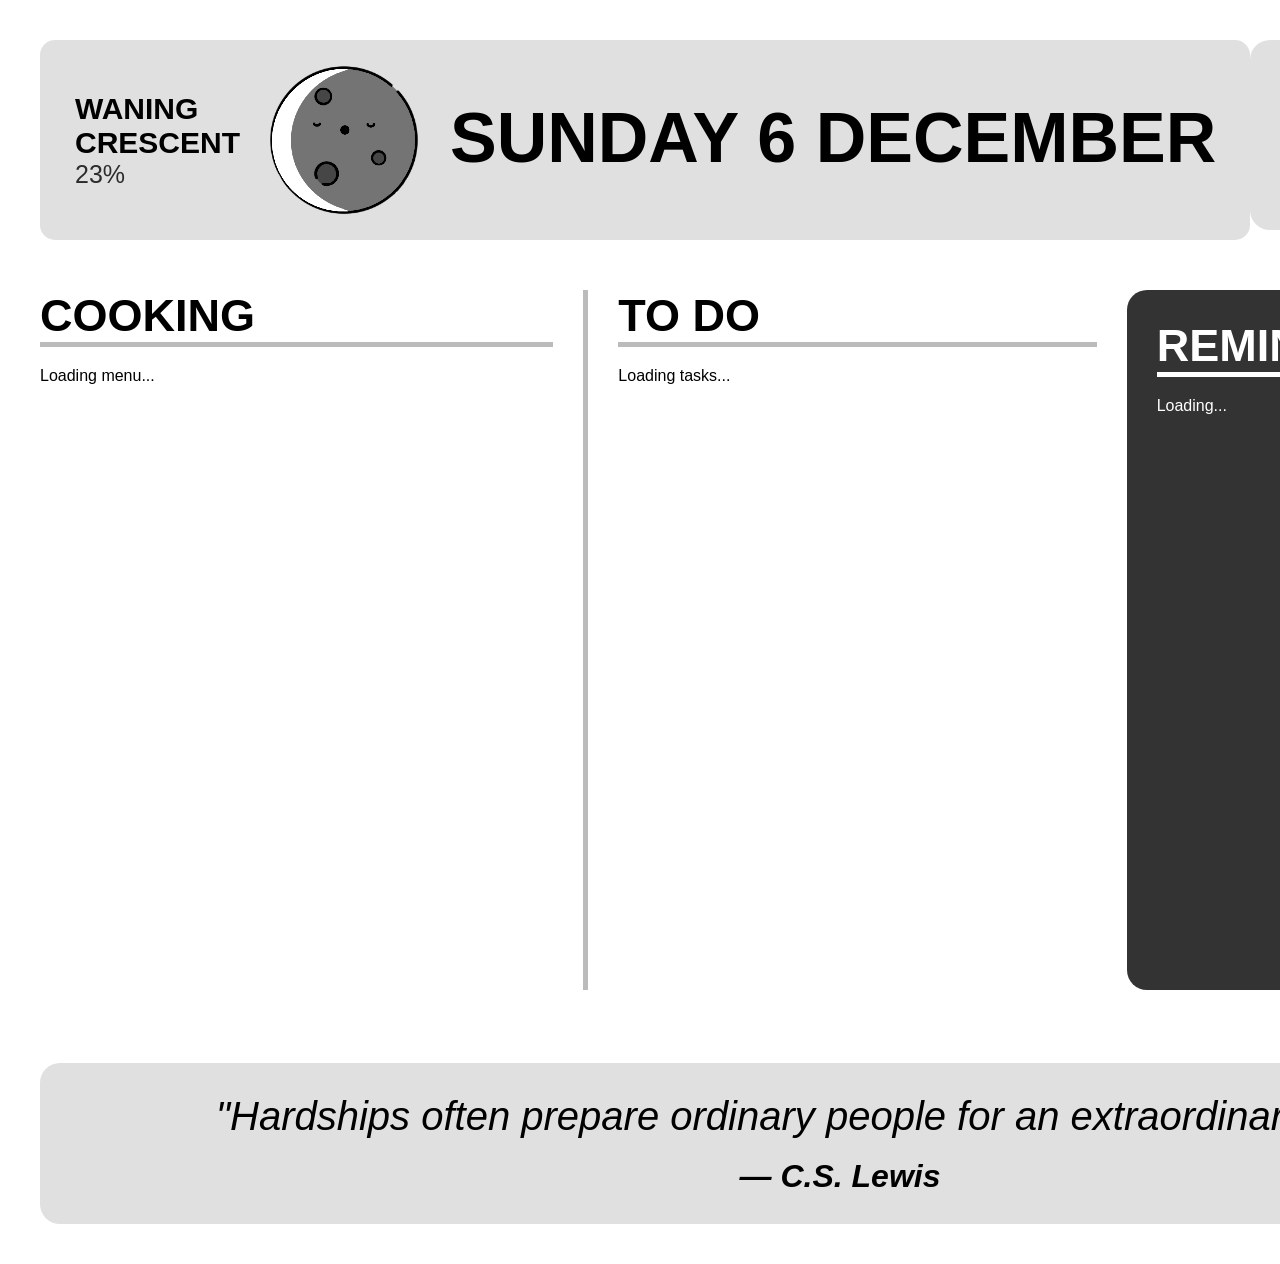
==== index.html @ 8ab83f47 "Reorder date and moon phase elements in HTML" ====
<!DOCTYPE html>
<html lang="en">
<head>
    <meta charset="UTF-8">
    <title>Fridge Dash</title>
    <link rel="stylesheet" href="style.css">
</head>
<body>

    <div id="header-container">
        <div id="info-box-left" class="grey-box">
            <div id="moon-phase"></div>
            <div class="text-column">
                <div id="date">Loading date...</div>  
                </div>
        </div>

        <div id="weather-box">
            <img id="weather-icon" src="" alt="">
            <div class="temp-container">
                <span id="temp-text">--°C</span>
                <div id="hi-lo-text">H: --° L: --°</div>
            </div>
        </div>
    </div>

    <div class="main-container">
        
        <div class="left-col">
            <div class="todo-section">
                <div class="todo-title">Cooking</div>
                <div id="todo-list-dinner">Loading menu...</div>
            </div>
        </div>

        <div class="middle-col">
            <div class="todo-section">
                <div class="todo-title">To Do</div>
                <div id="todo-list-tasks">Loading tasks...</div>
            </div>
        </div>
        
        <div class="right-col-3">
            <div class="sticky-note">
                <div class="todo-title" style="color: white; border-bottom-color: white;">Reminders</div>
                <div id="reminders-list">Loading...</div> 
            </div>
        </div>

    </div> 

    <div id="quote-box"></div>

    <script>
        // 1. DATE
document.getElementById('date').innerText = new Date().toLocaleDateString('en-GB', { 
    weekday: 'long', 
    day: 'numeric', 
    month: 'long' 
});

// 2. MOON PHASE
function getMoonPhase() {
    const now = new Date();
    const lp = 2551443; // Lunar period in seconds
    const new_moon = new Date(1970, 0, 7, 20, 35, 0);
    const phase = ((now.getTime() - new_moon.getTime()) / 1000) % lp;
    const age = Math.floor(phase / (24 * 3600)) + 1;
    const percent = Math.abs((phase / lp) * 2 - 1);
    const illumination = Math.round((1 - percent) * 100);

    let moonData = { name: "", icon: "", percent: illumination };

    if (age <= 1) moonData = { ...moonData, name: "New Moon", file: "newmoon.png" };
    else if (age <= 6) moonData = { ...moonData, name: "Waxing Crescent", file: "waxingcrescent.png" };
    else if (age <= 9) moonData = { ...moonData, name: "First Quarter", file: "firstquarter.png" };
    else if (age <= 14) moonData = { ...moonData, name: "Waxing Gibbous", file: "waxinggibbous.png" };
    else if (age <= 16) moonData = { ...moonData, name: "Full Moon", file: "fullmoon.png" };
    else if (age <= 21) moonData = { ...moonData, name: "Waning Gibbous", file: "waninggibbous.png" };
    else if (age <= 24) moonData = { ...moonData, name: "Last Quarter", file: "lastquarter.png" };
    else if (age <= 28) moonData = { ...moonData, name: "Waning Crescent", file: "waningcrescent.png" };
    else moonData = { ...moonData, name: "New Moon", file: "moon-new.png" };

    return moonData;
}

const moon = getMoonPhase();
document.getElementById('moon-phase').innerHTML = `
    <img src="icons/${moon.file}" style="width:150px; height:150px; filter: grayscale(100%) contrast(2);"> 
    <div class="moon-details">
        <div class="moon-name">${moon.name}</div>
        <div class="moon-percent">${moon.percent}%</div>
    </div>
`;

// 3. WEATHER
const WEATHER_KEY = "7b1b3a901f5152f5665f24f1385fb45f";
const CITY = "Ballyforan"; 

fetch(`https://api.openweathermap.org/data/2.5/weather?q=${CITY}&appid=${WEATHER_KEY}&units=metric`)
    .then(res => res.json())
    .then(data => {
        const temp = Math.round(data.main.temp);
        const feelsLike = Math.round(data.main.feels_like);
        const windKmH = Math.round(data.wind.speed * 3.6);
        const iconCode = data.weather[0].icon;

        const iconMap = {
            "04d": "03d", "03n": "02n", "04n": "02n", "09n": "09d",
            "10d": "09d", "10n": "09d", "11n": "11d", "13n": "13d", "50n": "50d"
        };

        const finalIcon = iconMap[iconCode] || iconCode;

        document.getElementById('temp-text').innerText = `${temp}°C`;
        document.getElementById('hi-lo-text').innerHTML = `<b>Feels:</b> ${feelsLike}°<br><b>Wind:</b> ${windKmH} km/h`;
        document.getElementById('weather-icon').src = `icons/${finalIcon}.png`;
    })
    .catch(() => {
        document.getElementById('temp-text').innerText = "N/A";
    });

// 4. GOOGLE SHEETS LISTS
const SHEET_URL = 'https://docs.google.com/spreadsheets/d/e/2PACX-1vS-LRwu3aSW2J2pq4AnpUAjySLn6EkEVmGK_tOw16uyotwu49164_bT2-xANsMr8w9aLHAdfM8erHUJ/pub?gid=0&single=true&output=csv';

async function updateDashboardTasks() {
    try {
        const response = await fetch(SHEET_URL);
        const data = await response.text();
        const rows = data.split('\n').slice(1);

        let cookingHtml = "";
        let todayHtml = "";
        let remindersHtml = ""; // 1. Create the variable

        rows.forEach(row => {
            const cols = row.split(',');
            if (cols[0] && cols[0].trim()) {
                cookingHtml += `<div class="task-item">○ ${cols[0].trim()}</div>`;
            }
            if (cols[1] && cols[1].trim()) {
                todayHtml += `<div class="task-item">○ ${cols[1].trim()}</div>`;
            }
            // 2. Pull Column C from your sheet for Reminders
            if (cols[2] && cols[2].trim()) {
                remindersHtml += `<div class="task-item">● ${cols[2].trim()}</div>`;
            }
        });

        document.getElementById('todo-list-dinner').innerHTML = cookingHtml || "○ Nothing planned";
        document.getElementById('todo-list-tasks').innerHTML = todayHtml || "○ No tasks";
        
        // 3. Update the new Reminders list
        const reminderBox = document.getElementById('reminders-list');
        if (reminderBox) {
            reminderBox.innerHTML = remindersHtml || "● None today";
        }
    } catch (e) {
        console.error("Sheet Error", e);
    }
}
updateDashboardTasks();

// 5. QUOTE BOX
const myQuotes = [
    { text: "The secret of getting ahead is getting started.", author: "Mark Twain" },
    { text: "It’s not whether you get knocked down, it’s whether you get up.", author: "Vince Lombardi" },
    { text: "The only way to do great work is to love what you do.", author: "Steve Jobs" },
    { text: "Don’t count the days, make the days count.", author: "Muhammad Ali" },
    { text: "Everything you’ve ever wanted is on the other side of fear.", author: "George Addair" },
    { text: "Success is not final, failure is not fatal: it is the courage to continue that counts.", author: "Winston Churchill" },
    { text: "Hardships often prepare ordinary people for an extraordinary destiny.", author: "C.S. Lewis" },
    { text: "Believe you can and you're halfway there.", author: "Theodore Roosevelt" },
    { text: "Your talent determines what you can do. Your motivation determines how much you are willing to do.", author: "Lou Holtz" },
    { text: "The only person you are destined to become is the person you decide to be.", author: "Ralph Waldo Emerson" },
    { text: "I find that the harder I work, the more luck I seem to have.", author: "Thomas Jefferson" },
    { text: "Opportunities don't happen. You create them.", author: "Chris Grosser" },
    { text: "Don't be afraid to give up the good to go for the great.", author: "John D. Rockefeller" },
    { text: "I never dreamed about success. I worked for it.", author: "Estée Lauder" },
    { text: "Great things are done by a series of small things brought together.", author: "Vincent Van Gogh" },
    { text: "The successful warrior is the average man, with laser-like focus.", author: "Bruce Lee" },
    { text: "Action is the foundational key to all success.", author: "Pablo Picasso" },
    { text: "Don’t let yesterday take up too much of today.", author: "Will Rogers" },
    { text: "The best time to plant a tree was 20 years ago. The second best time is now.", author: "Chinese Proverb" },
    { text: "Whether you think you can or you think you can’t, you’re right.", author: "Henry Ford" },
    { text: "Small deeds done are better than great deeds planned.", author: "Peter Marshall" },
    { text: "The road to success is always under construction.", author: "Lily Tomlin" },
    { text: "Consistency is more important than perfection.", author: "Unknown" },
    { text: "Don't stop when you're tired. Stop when you're done.", author: "David Goggins" },
    { text: "If you are going through hell, keep going.", author: "Winston Churchill" },
    { text: "Discipline is choosing between what you want now and what you want most.", author: "Abraham Lincoln" },
    { text: "Focus on being productive instead of busy.", author: "Tim Ferriss" },
    { text: "You don’t have to be great to start, but you have to start to be great.", author: "Zig Ziglar" },
    { text: "Everything is hard before it is easy.", author: "Goethe" },
    { text: "What we fear of doing most is usually what we most need to do.", author: "Ralph Waldo Emerson" },
    { text: "One day or day one. You decide.", author: "Unknown" },
    { text: "The future depends on what you do today.", author: "Mahatma Gandhi" },
    { text: "It always seems impossible until it's done.", author: "Nelson Mandela" },
    { text: "Success is the sum of small efforts, repeated day in and day out.", author: "Robert Collier" },
    { text: "Energy and persistence conquer all things.", author: "Benjamin Franklin" },
    { text: "The distance between insanity and genius is measured only by success.", author: "Bruce Feirstein" },
    { text: "Motivation is what gets you started. Habit is what keeps you going.", author: "Jim Ryun" },
    { text: "Fall seven times, stand up eight.", author: "Japanese Proverb" },
    { text: "Your time is limited, so don't waste it living someone else's life.", author: "Steve Jobs" },
    { text: "Start where you are. Use what you have. Do what you can.", author: "Arthur Ashe" },
    { text: "Don’t wait for opportunity. Create it.", author: "Unknown" },
    { text: "Dream big and dare to fail.", author: "Norman Vaughan" },
    { text: "Do one thing every day that scares you.", author: "Eleanor Roosevelt" },
    { text: "What you do speaks so loudly that I cannot hear what you say.", author: "Ralph Waldo Emerson" },
    { text: "Tough times never last, but tough people do.", author: "Robert Schuller" },
    { text: "The power of imagination makes us infinite.", author: "John Muir" },
    { text: "Efficiency is doing things right; effectiveness is doing the right things.", author: "Peter Drucker" },
    { text: "Quality is not an act, it is a habit.", author: "Aristotle" },
    { text: "Keep your face always toward the sunshine—and shadows will fall behind you.", author: "Walt Whitman" },
    { text: "You miss 100% of the shots you don’t take.", author: "Wayne Gretzky" }
];

const now = new Date();
const dateSeed = now.getFullYear() * 10000 + (now.getMonth() + 1) * 100 + now.getDate();
const dailyIndex = dateSeed % myQuotes.length;
const dailyQuote = myQuotes[dailyIndex];

document.getElementById('quote-box').innerHTML = `"${dailyQuote.text}" <span class="quote-author">— ${dailyQuote.author}</span>`;
    </script>

</body>
</html>
---- style.css ----
/* 1. MAIN PAGE LAYOUT */
:root {
    --header-line-length: 700px; 
}

body {
    position: relative;
    width: 1680px; 
    height: 1264px; 
    margin: 0; 
    padding: 40px; 
    font-family: "Helvetica", Arial, sans-serif; 
    background: white; 
    color: black;
    box-sizing: border-box;
    display: grid;
    
    /* 3 Columns across the body */
    grid-template-columns: 1fr 1fr 1fr; 
    grid-template-rows: auto auto 1fr;
    gap: 0; 
    overflow: hidden;
}

/* 2. THE HEADER (DATE BOX + WEATHER BOX) */
#header-container {
    grid-column: 1 / 4;
    width: 100%;
    display: flex;                
    justify-content: space-between; 
    align-items: flex-start;      
    margin-bottom: 50px;          
}

#info-box-left {
    background-color: #e0e0e0;
    padding: 25px 35px;           
    border-radius: 15px;
    display: flex;            /* Use flex to put icon and text side-by-side */
    flex-direction: row;
    align-items: center;      /* Vertically center the moon icon with the text block */
    gap: 30px;
    min-width: 750px;             
}

/* Force the Moon Icon to sit on the left */
#moon-phase img {
    order: 1;                 /* Position 1 (Left) */
    width: 150px !important;  /* Ensure it stays big */
    height: 150px !important;
    flex-shrink: 0;           /* Prevent the moon from being squished */
}

/* Force the entire text stack to the right */
.text-column {
    order: 2;                 /* Position 2 (Right) */
    display: flex; 
    flex-direction: column;   /* Stack Date, Name, and % vertically */
    justify-content: center;
    align-items: flex-start;
} 

#date {
    font-size: 70px;              
    font-weight: bold;
    text-transform: uppercase;
    line-height: 1.0;         /* Tighten line height to close the gap */
    margin: 0 0 5px 0;
    white-space: nowrap;
}

/* This is the magic part: it makes the image and text inside it 
   behave like they aren't inside a container */
#moon-phase {
    display: contents; 
}

.moon-details {
    display: flex; 
    flex-direction: column;
}

.moon-name { 
    font-size: 30px; 
    font-weight: bold; 
    text-transform: uppercase; 
}

.moon-percent { 
    font-size: 25px; 
    opacity: 0.8; 
}

#weather-box {
    background-color: #e0e0e0 !important; 
    padding: 20px 30px; 
    border-radius: 20px;
    display: flex;
    align-items: center;
    gap: 25px;
}

#weather-icon { width: 150px; height: 150px; filter: grayscale(100%) contrast(2.5); }
#temp-text { font-size: 90px; font-weight: bold; line-height: 0.9; }
#hi-lo-text { font-size: 28px; line-height: 1.2; margin-top: 5px; }

/* 3. CONTENT COLUMNS (3-COLUMN GRID) */

.main-container {
    grid-column: 1 / 4;   /* Span full width */
    display: grid;
    grid-template-columns: 1fr 1fr 1fr; 
    width: 100%;
    gap: 30px;            /* Gap between the 3 columns */
}

/* Column 1: Cooking */
.left-col { 
    grid-column: 1;
}

/* Column 2: To Do (with divider on the left) */
.middle-col { 
    grid-column: 2;
    border-left: 5px solid #bbbbbb; 
    padding-left: 30px;
    min-height: var(--header-line-length);
}

/* Column 3: Reminders (The Sticky Note) */
.right-col-3 { 
    grid-column: 3;
}

.sticky-note {
    background-color: #333333; /* Dark Grey */
    color: white;              /* White Text */
    padding: 30px;
    border-radius: 20px;
    height: 100%;
    box-sizing: border-box;
}

/* Shared Task Styling */
.todo-title { 
    font-size: 45px; 
    font-weight: bold; 
    margin-bottom: 20px; 
    text-transform: uppercase; 
    border-bottom: 5px solid #bbbbbb;
    width: 100%; 
    display: block; 
}

.task-item {
    font-size: 40px; 
    margin-bottom: 12px;
    line-height: 1.2;
}

/* 4. THE QUOTE BOX */
#quote-box { 
    grid-column: 1 / 4; 
    align-self: end; 
    text-align: center;
    font-size: 40px; 
    line-height: 1.4; 
    font-style: italic; 
    background: #e0e0e0 !important;
    padding: 25px 40px; 
    border-radius: 20px;
    margin-top: 20px;
}

.quote-author {
    display: block;
    font-size: 32px;
    font-weight: bold;
    margin-top: 10px;
}
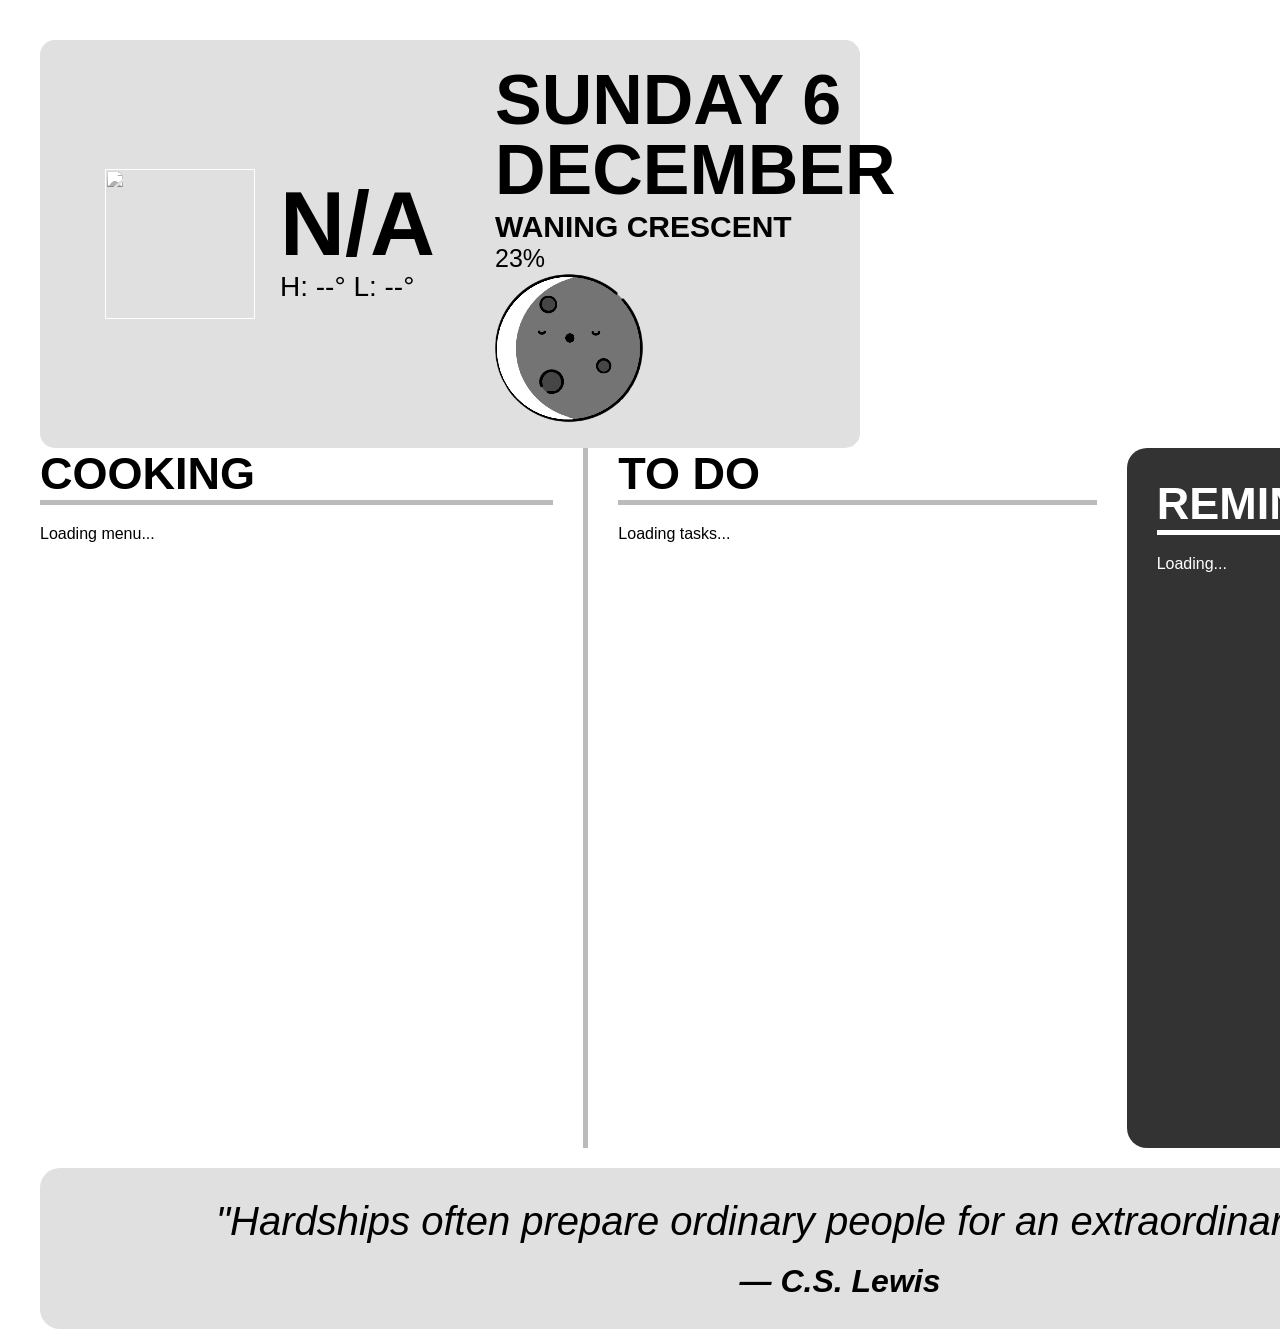
==== commit f62e1f69: "Refactor header-container structure in index.html" ====
--- a/index.html
+++ b/index.html
@@ -7,12 +7,10 @@
 </head>
 <body>
 
-    <div id="header-container">
-        <div id="info-box-left" class="grey-box">
+    <div id="info-box-left" class="grey-box">
+        <div class="text-column">
+            <div id="date">Loading date...</div> 
             <div id="moon-phase"></div>
-            <div class="text-column">
-                <div id="date">Loading date...</div>  
-                </div>
         </div>
 
         <div id="weather-box">
--- a/style.css
+++ b/style.css
@@ -43,6 +43,10 @@
     min-width: 750px;             
 }
 
+#moon-phase {
+    display: contents;
+}
+
 /* Force the Moon Icon to sit on the left */
 #moon-phase img {
     order: 1;                 /* Position 1 (Left) */
@@ -53,7 +57,7 @@
 
 /* Force the entire text stack to the right */
 .text-column {
-    order: 2;                 /* Position 2 (Right) */
+    order: 2; 
     display: flex; 
     flex-direction: column;   /* Stack Date, Name, and % vertically */
     justify-content: center;
@@ -65,14 +69,7 @@
     font-weight: bold;
     text-transform: uppercase;
     line-height: 1.0;         /* Tighten line height to close the gap */
-    margin: 0 0 5px 0;
-    white-space: nowrap;
-}
-
-/* This is the magic part: it makes the image and text inside it 
-   behave like they aren't inside a container */
-#moon-phase {
-    display: contents; 
+    margin-bottom: 5px;
 }
 
 .moon-details {
@@ -88,7 +85,7 @@
 
 .moon-percent { 
     font-size: 25px; 
-    opacity: 0.8; 
+    opacity: 1.0; 
 }
 
 #weather-box {
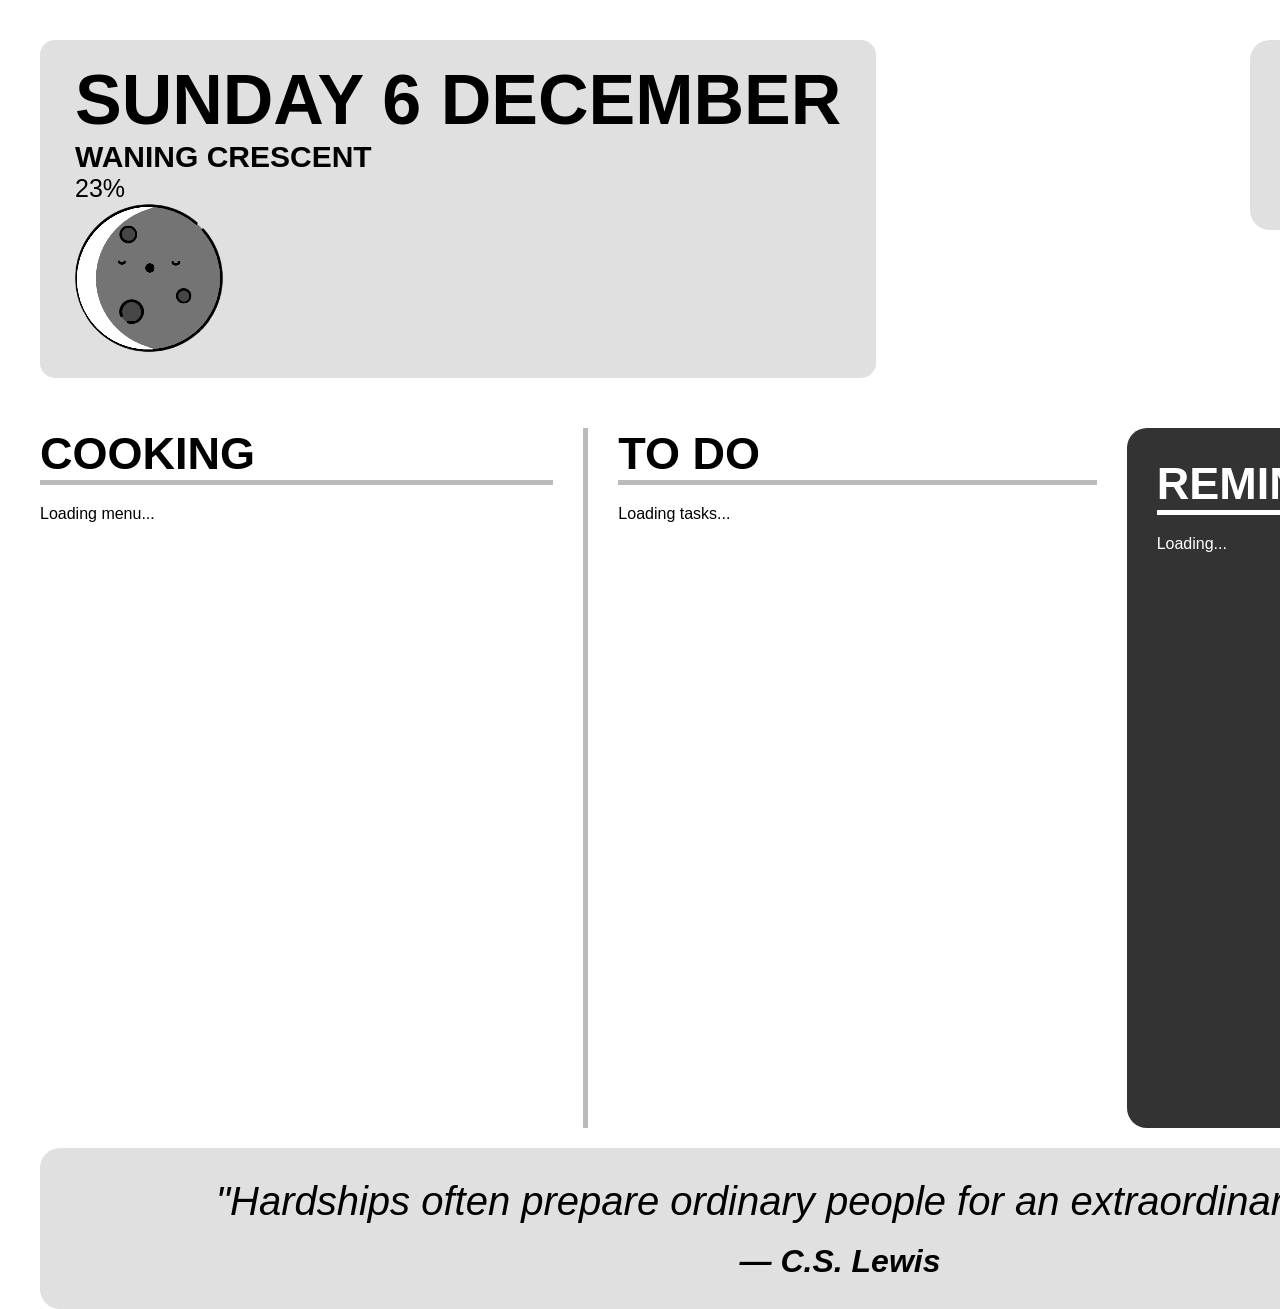
==== commit 4a5b7a96: "Refactor HTML structure to include header container" ====
--- a/index.html
+++ b/index.html
@@ -7,10 +7,12 @@
 </head>
 <body>
 
-    <div id="info-box-left" class="grey-box">
-        <div class="text-column">
-            <div id="date">Loading date...</div> 
-            <div id="moon-phase"></div>
+    <div id="header-container">
+        <div id="info-box-left" class="grey-box">
+            <div class="text-column">
+                <div id="date">Loading date...</div> 
+                <div id="moon-phase"></div>
+            </div>
         </div>
 
         <div id="weather-box">
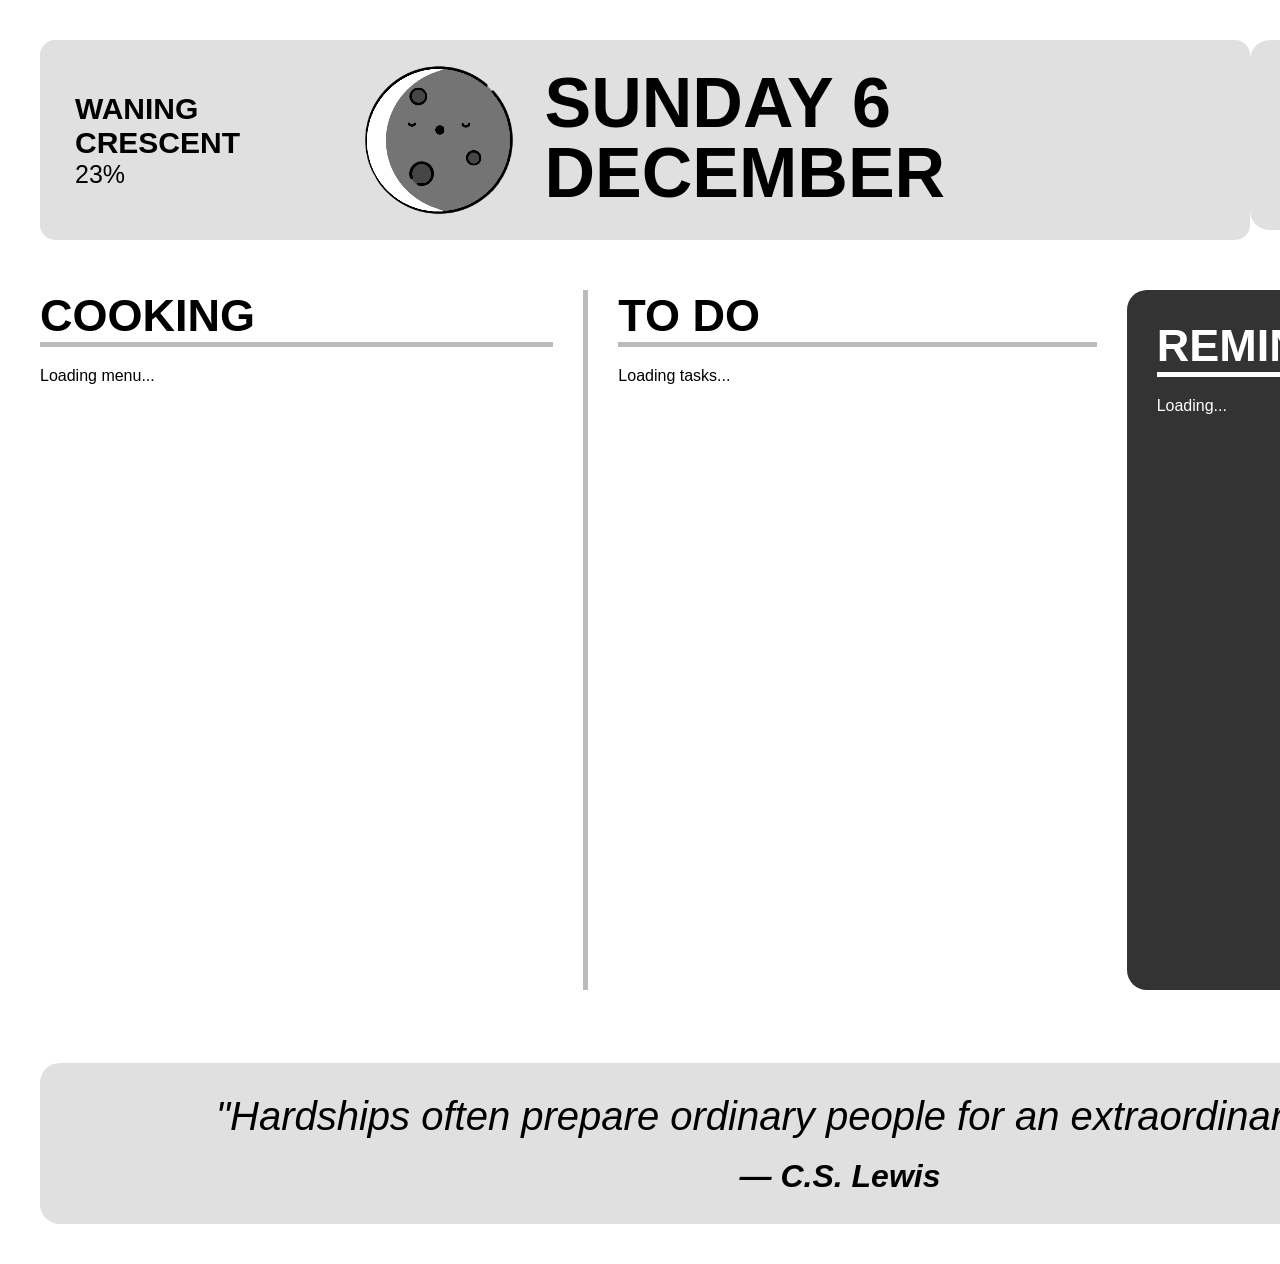
==== commit f3c5d448: "Remove duplicate moon-phase div from index.html" ====
--- a/index.html
+++ b/index.html
@@ -9,9 +9,9 @@
 
     <div id="header-container">
         <div id="info-box-left" class="grey-box">
+            <div id="moon-phase"></div>
             <div class="text-column">
                 <div id="date">Loading date...</div> 
-                <div id="moon-phase"></div>
             </div>
         </div>
 
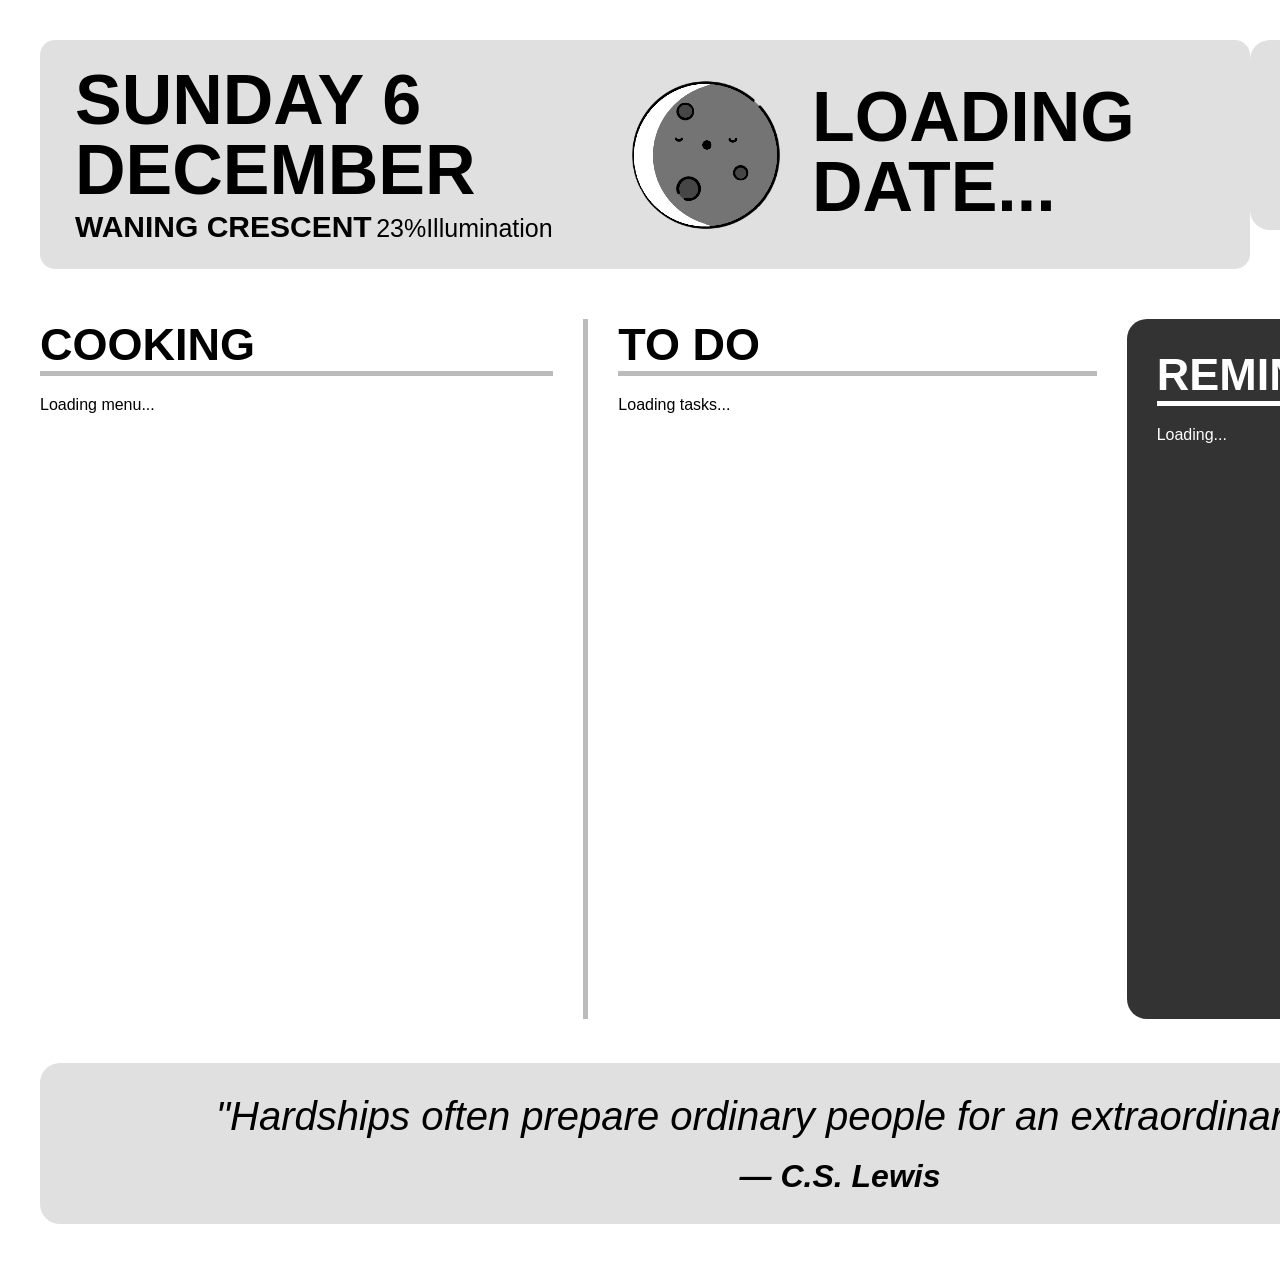
==== commit 4673f1dd: "Update index.html" ====
--- a/index.html
+++ b/index.html
@@ -51,13 +51,7 @@
 
     <div id="quote-box"></div>
 
-    <script>
-        // 1. DATE
-document.getElementById('date').innerText = new Date().toLocaleDateString('en-GB', { 
-    weekday: 'long', 
-    day: 'numeric', 
-    month: 'long' 
-});
+    <script> 
 
 // 2. MOON PHASE
 function getMoonPhase() {
@@ -86,10 +80,13 @@
 
 const moon = getMoonPhase();
 document.getElementById('moon-phase').innerHTML = `
-    <img src="icons/${moon.file}" style="width:150px; height:150px; filter: grayscale(100%) contrast(2);"> 
-    <div class="moon-details">
-        <div class="moon-name">${moon.name}</div>
-        <div class="moon-percent">${moon.percent}%</div>
+    <img src="icons/${moon.file}" style="width:150px; height:150px; filter: grayscale(100%) contrast(2);" class="moon-icon">
+    <div class="moon-text-stack">
+        <div id="date">${new Date().toLocaleDateString('en-GB', { weekday: 'long', day: 'numeric', month: 'long' })}</div>
+        <div class="moon-details">
+            <span class="moon-name">${moon.name}</span>
+            <span class="moon-percent">${moon.percent}%Illumination</span>
+        </div>
     </div>
 `;
 
--- a/style.css
+++ b/style.css
@@ -53,14 +53,14 @@
     width: 150px !important;  /* Ensure it stays big */
     height: 150px !important;
     flex-shrink: 0;           /* Prevent the moon from being squished */
+    margin: 0;
 }
 
 /* Force the entire text stack to the right */
-.text-column {
+.text-column, moon-details {
     order: 2; 
     display: flex; 
     flex-direction: column;   /* Stack Date, Name, and % vertically */
-    justify-content: center;
     align-items: flex-start;
 } 
 
@@ -70,11 +70,6 @@
     text-transform: uppercase;
     line-height: 1.0;         /* Tighten line height to close the gap */
     margin-bottom: 5px;
-}
-
-.moon-details {
-    display: flex; 
-    flex-direction: column;
 }
 
 .moon-name { 
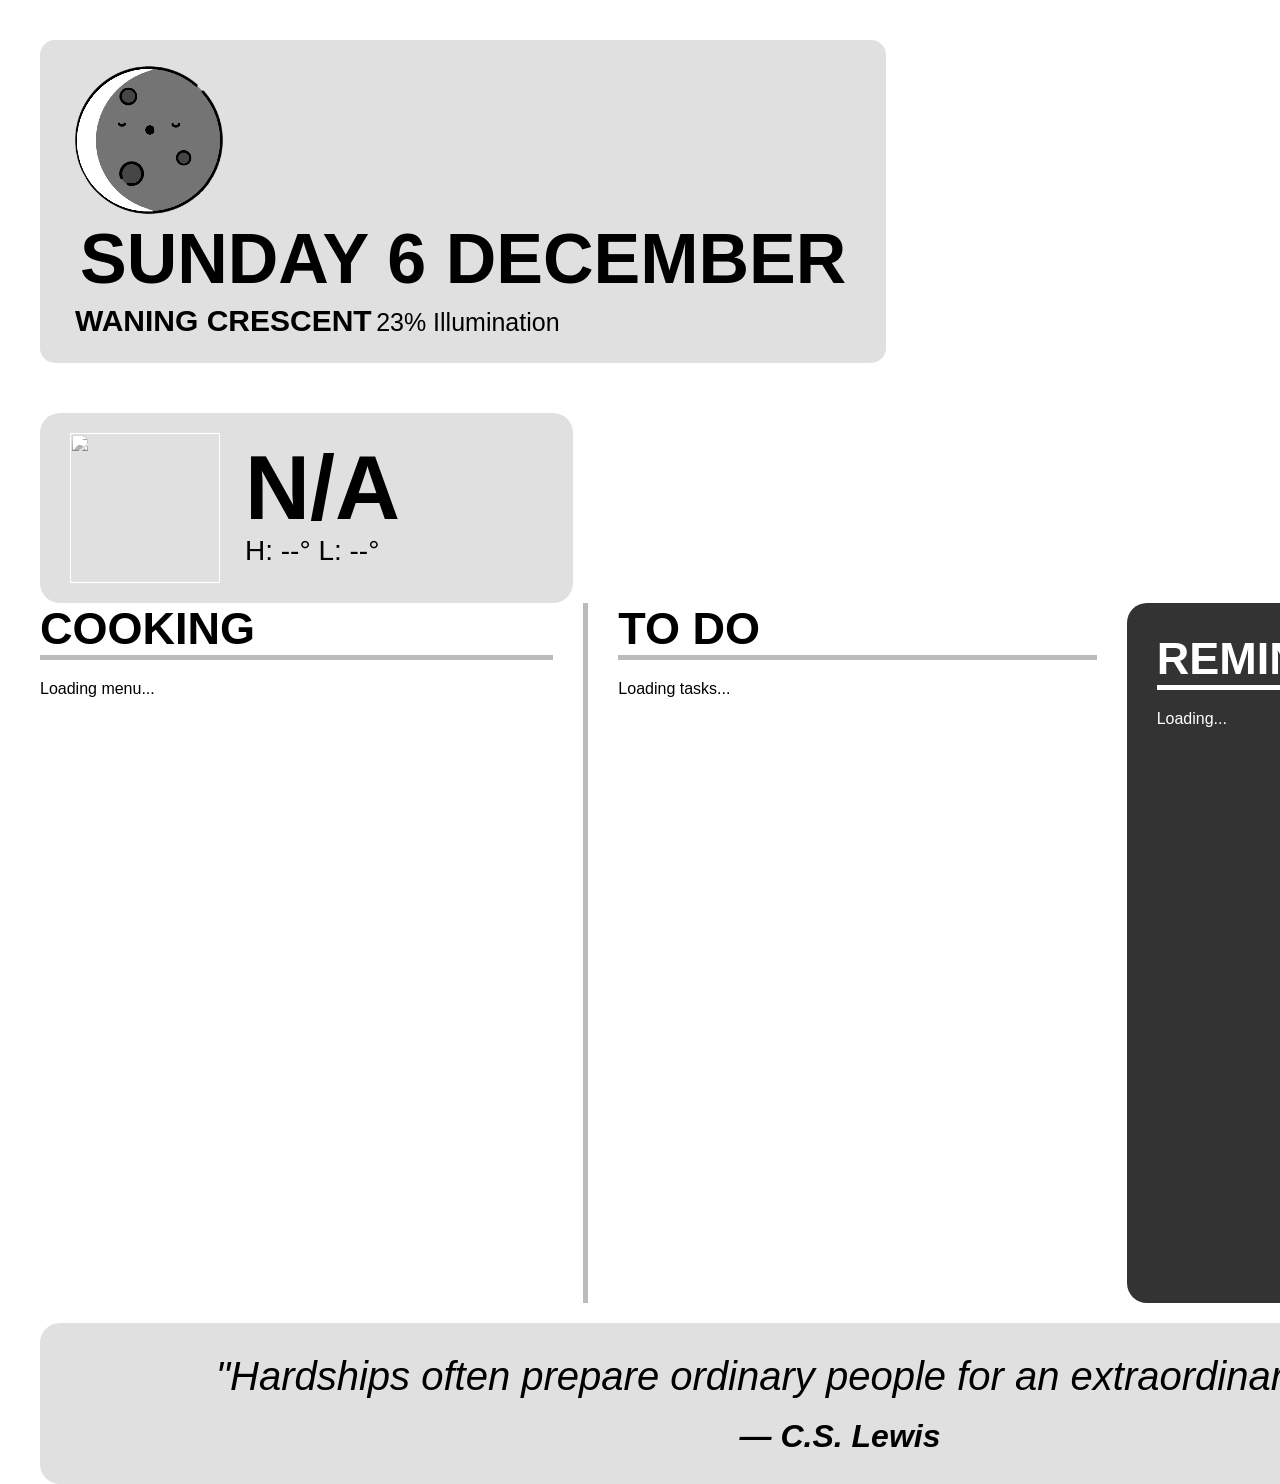
==== commit c01996e4: "Fix HTML formatting for date and moon illumination" ====
--- a/index.html
+++ b/index.html
@@ -10,8 +10,6 @@
     <div id="header-container">
         <div id="info-box-left" class="grey-box">
             <div id="moon-phase"></div>
-            <div class="text-column">
-                <div id="date">Loading date...</div> 
             </div>
         </div>
 
@@ -85,7 +83,7 @@
         <div id="date">${new Date().toLocaleDateString('en-GB', { weekday: 'long', day: 'numeric', month: 'long' })}</div>
         <div class="moon-details">
             <span class="moon-name">${moon.name}</span>
-            <span class="moon-percent">${moon.percent}%Illumination</span>
+            <span class="moon-percent">${moon.percent}% Illumination</span>
         </div>
     </div>
 `;
--- a/style.css
+++ b/style.css
@@ -43,33 +43,28 @@
     min-width: 750px;             
 }
 
-#moon-phase {
-    display: contents;
-}
-
-/* Force the Moon Icon to sit on the left */
-#moon-phase img {
-    order: 1;                 /* Position 1 (Left) */
+.moon-icon {
     width: 150px !important;  /* Ensure it stays big */
     height: 150px !important;
     flex-shrink: 0;           /* Prevent the moon from being squished */
-    margin: 0;
 }
 
-/* Force the entire text stack to the right */
-.text-column, moon-details {
-    order: 2; 
+.moon-text-stack {
     display: flex; 
-    flex-direction: column;   /* Stack Date, Name, and % vertically */
-    align-items: flex-start;
-} 
+    flex-direction: column;
+    justify-content: center;
+}
 
 #date {
     font-size: 70px;              
     font-weight: bold;
     text-transform: uppercase;
     line-height: 1.0;         /* Tighten line height to close the gap */
-    margin-bottom: 5px;
+    margin: 5px;
+}
+
+.moon-details {
+    margin-top: 5px;
 }
 
 .moon-name { 
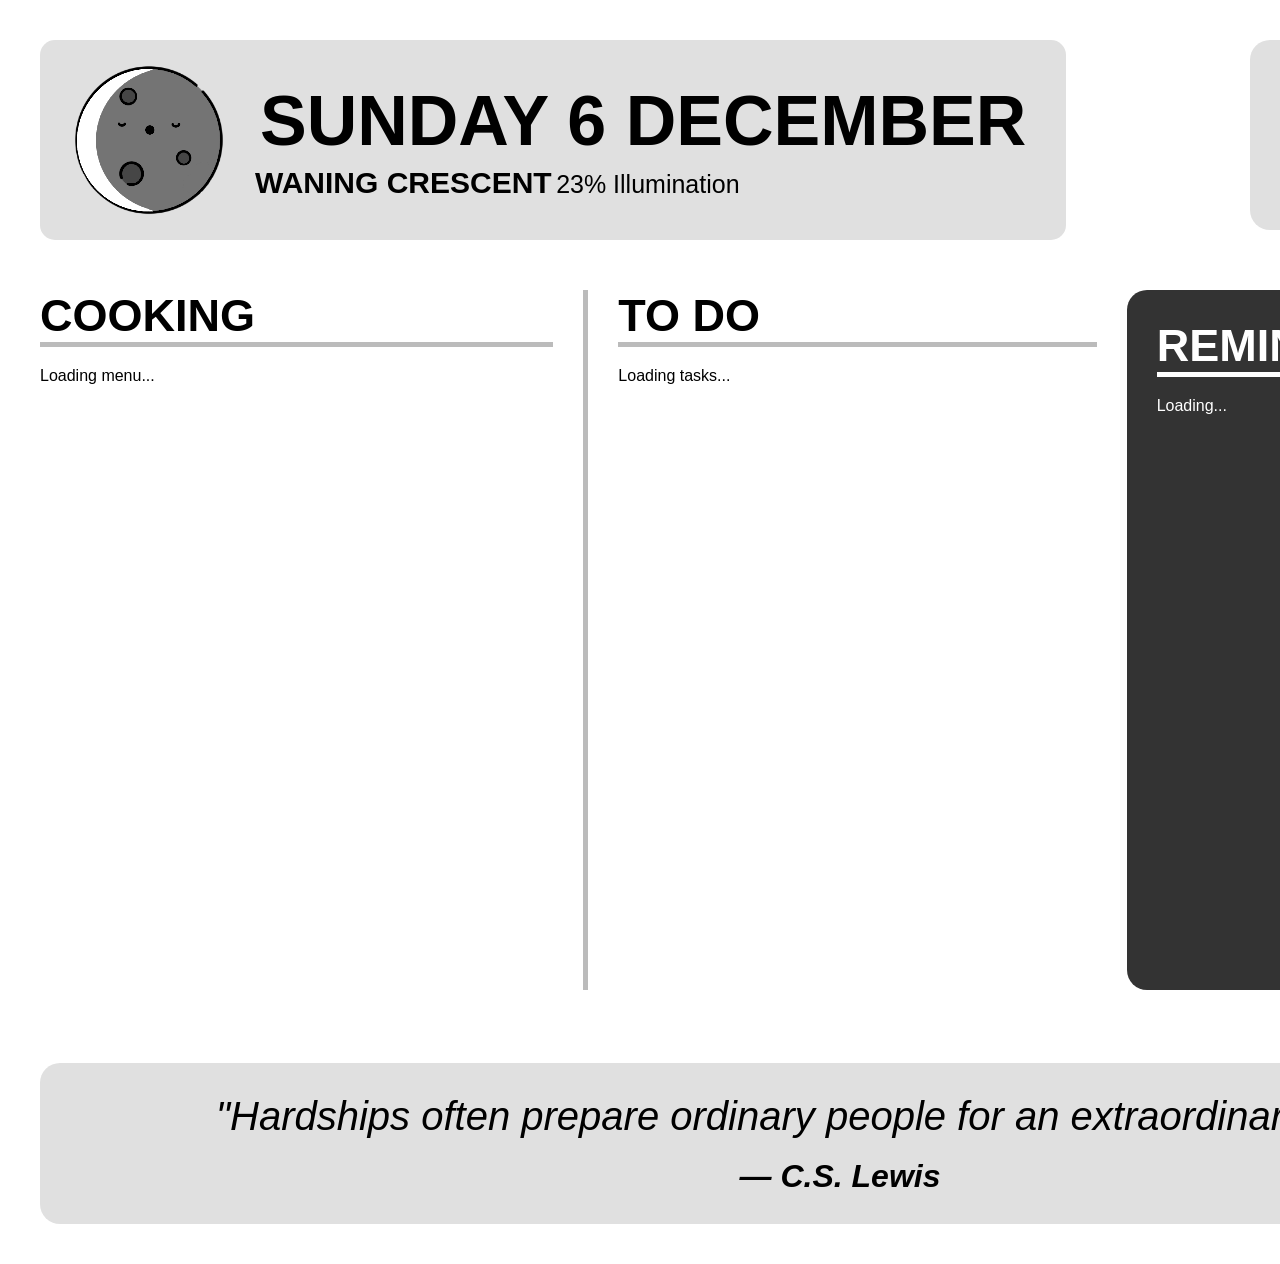
==== commit a389d1b2: "Refactor weather and info box structure in HTML" ====
--- a/index.html
+++ b/index.html
@@ -8,19 +8,16 @@
 <body>
 
     <div id="header-container">
-        <div id="info-box-left" class="grey-box">
-            <div id="moon-phase"></div>
-            </div>
-        </div>
-
-        <div id="weather-box">
-            <img id="weather-icon" src="" alt="">
-            <div class="temp-container">
-                <span id="temp-text">--°C</span>
-                <div id="hi-lo-text">H: --° L: --°</div>
-            </div>
-        </div>
-    </div>
+
+    <div id="info-box-left" class="grey-box">
+        <div id="moon-phase"></div>
+    </div> <div id="weather-box">
+        <img id="weather-icon" src="" alt="">
+        <div class="temp-container">
+            <span id="temp-text">--°C</span>
+            <div id="hi-lo-text">H: --° L: --°</div>
+        </div>
+    </div> </div>
 
     <div class="main-container">
         
--- a/style.css
+++ b/style.css
@@ -29,24 +29,28 @@
     display: flex;                
     justify-content: space-between; 
     align-items: flex-start;      
-    margin-bottom: 50px;          
+    margin-bottom: 50px;
+    felx-wrap: nowrap;
 }
 
 #info-box-left {
     background-color: #e0e0e0;
     padding: 25px 35px;           
     border-radius: 15px;
-    display: flex;            /* Use flex to put icon and text side-by-side */
-    flex-direction: row;
-    align-items: center;      /* Vertically center the moon icon with the text block */
-    gap: 30px;
-    min-width: 750px;             
+    min-width: 650px;             
 }
 
 .moon-icon {
-    width: 150px !important;  /* Ensure it stays big */
-    height: 150px !important;
-    flex-shrink: 0;           /* Prevent the moon from being squished */
+    width: 150px; 
+    height: 150px;
+    flex-shrink: 0;
+}
+
+#moon-phase {
+    display: flex;
+    flex-direction: row;
+    align-items: center; 
+    gap: 30px; 
 }
 
 .moon-text-stack {
@@ -85,6 +89,7 @@
     display: flex;
     align-items: center;
     gap: 25px;
+    flex-shrink: 0;
 }
 
 #weather-icon { width: 150px; height: 150px; filter: grayscale(100%) contrast(2.5); }
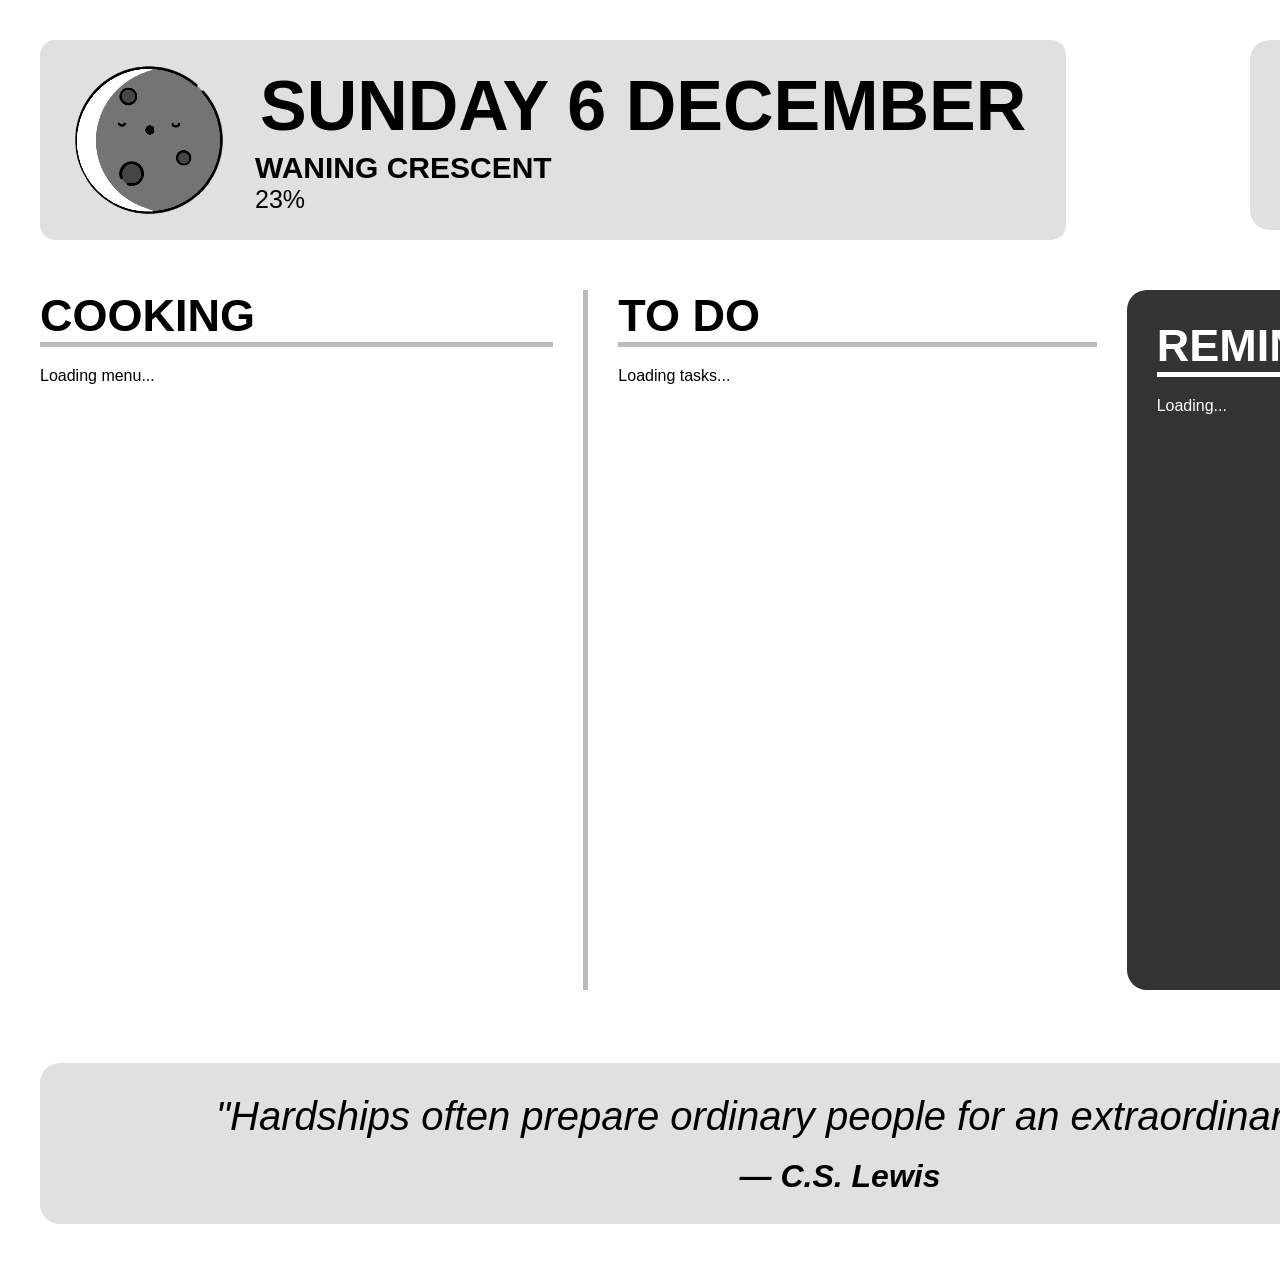
==== commit fdd2c9d7: "Update index.html" ====
--- a/index.html
+++ b/index.html
@@ -79,8 +79,8 @@
     <div class="moon-text-stack">
         <div id="date">${new Date().toLocaleDateString('en-GB', { weekday: 'long', day: 'numeric', month: 'long' })}</div>
         <div class="moon-details">
-            <span class="moon-name">${moon.name}</span>
-            <span class="moon-percent">${moon.percent}% Illumination</span>
+            <div class="moon-name">${moon.name}</div>
+            <div class="moon-percent">${moon.percent}%</div>
         </div>
     </div>
 `;
